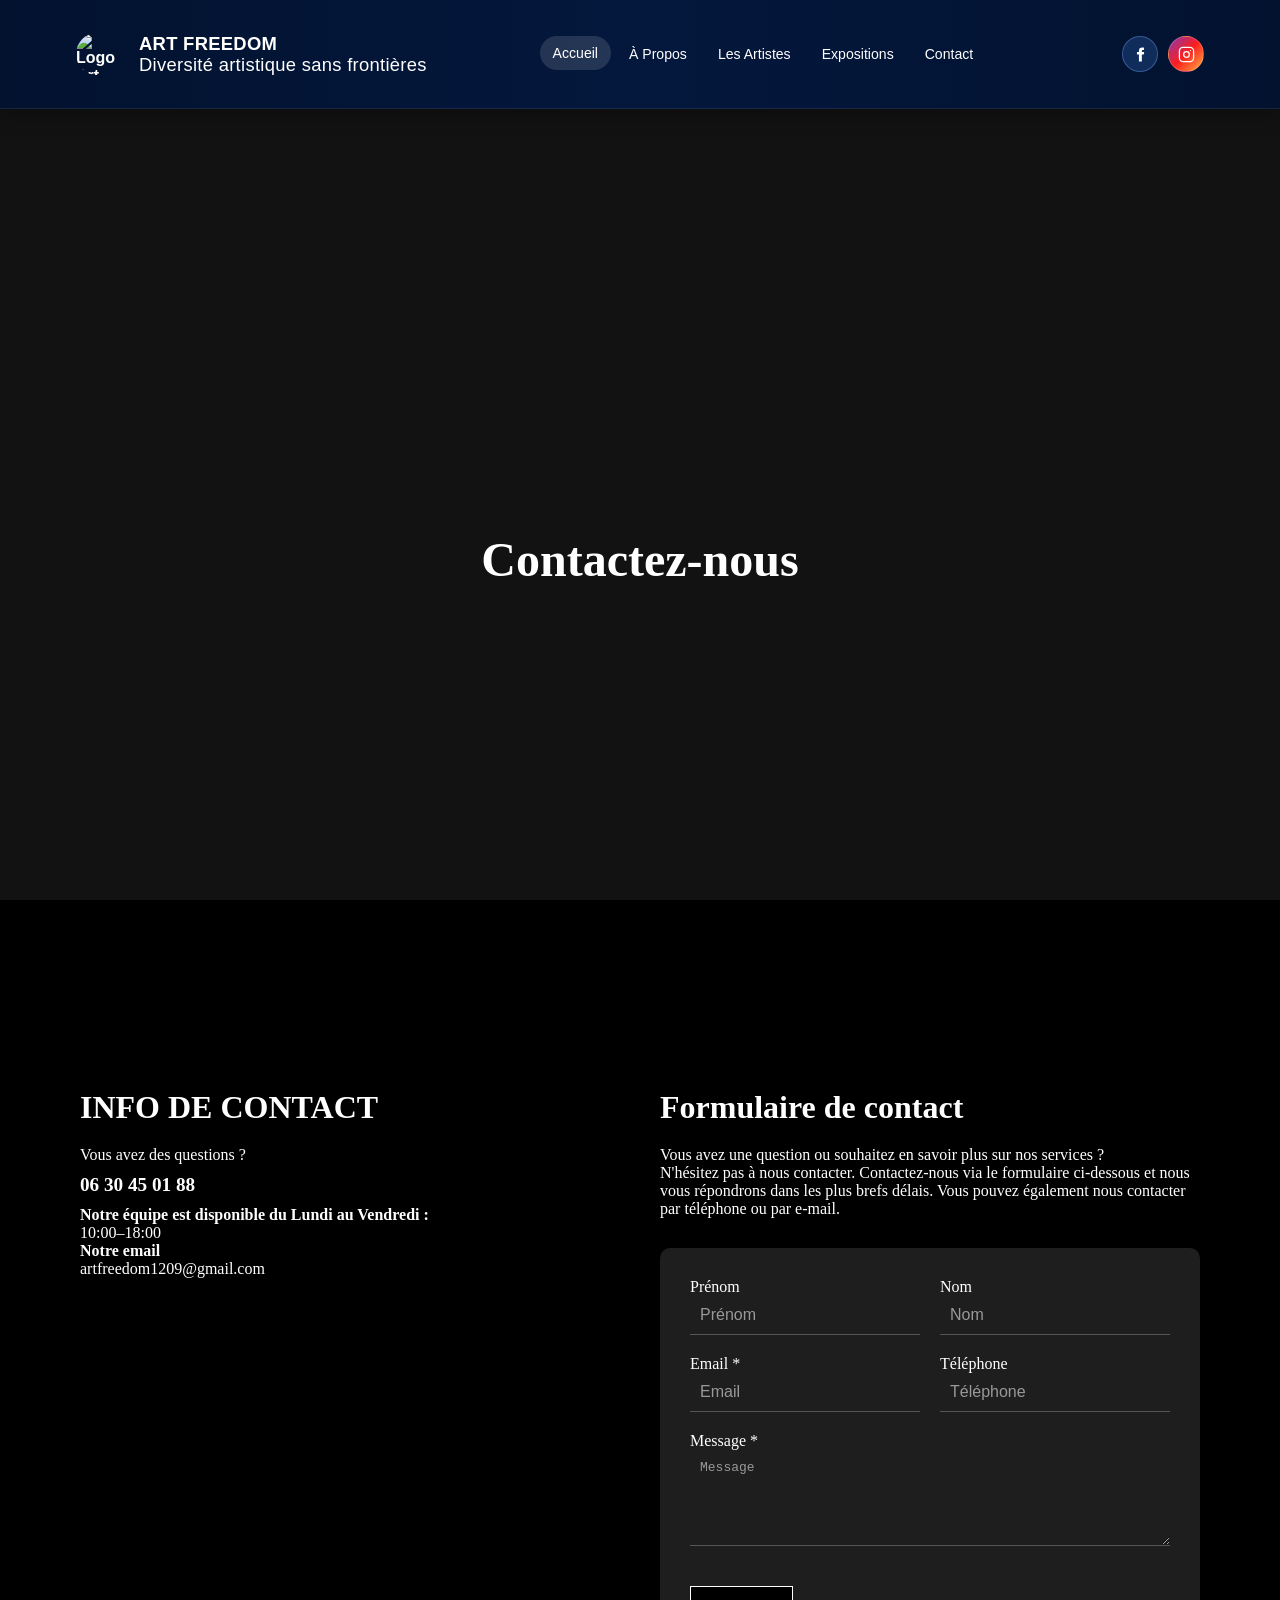
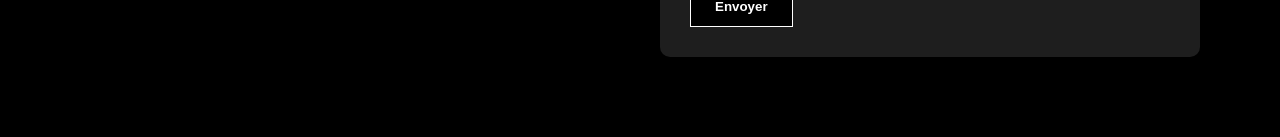
==== contact.html @ 7ae7f848 "Add files via upload" ====
<!DOCTYPE html>
<html lang="fr">
<head>
  <meta charset="UTF-8">
  <meta name="viewport" content="width=device-width, initial-scale=1.0">
  <title>contact- Art Freedom</title>
  <link rel="stylesheet" href="style.css">
</head>
<body>

     <header class="navbar">
  <div class="nav-container">
    
    <!-- Logo -->
    <div class="nav-logo">
      <img src="./image/logo art freedom.jpg" alt="Logo Art Freedom">
      <div class="nav-logo-text">
        <span class="nav-brand">ART FREEDOM</span>
        <span class="nav-tagline">Diversité artistique sans frontières</span>
      </div>
    </div>

    <!-- Menu -->
    <nav class="nav-menu">
      <a href="index.html" class="active">Accueil</a>
      <a href="À propos.html">À propos</a>
      <a href="artistes.html">Les artistes</a>
      <a href="expositions.html">Expositions</a>
      <a href="contact.html">Contact</a>
    </nav>

    <!-- Réseaux sociaux -->
     <div class="nav-socials">
  <a class="social-link social-facebook" href="https://www.facebook.com/expoartfreedom/videos?locale=fr_FR" target="_blank" rel="noopener noreferrer" aria-label="Facebook">
    <svg viewBox="0 0 24 24" aria-hidden="true">
      <path d="M14 8.5V6.8c0-.8.3-1.2 1.2-1.2H17V2.4c-.9-.1-1.8-.2-2.7-.2-2.7 0-4.5 1.6-4.5 4.6v1.7H7v3.6h2.8V22h4.1v-9.9h2.8l.5-3.6H14Z"></path>
    </svg>
  </a>

  <a class="social-link social-instagram" href="https://www.instagram.com/art_freedom_le_collectif" target="_blank" rel="noopener noreferrer" aria-label="Instagram">
    <svg viewBox="0 0 24 24" aria-hidden="true">
      <path d="M7 2h10a5 5 0 0 1 5 5v10a5 5 0 0 1-5 5H7a5 5 0 0 1-5-5V7a5 5 0 0 1 5-5Z"></path>
      <path d="M12 8a4 4 0 1 0 0 8 4 4 0 1 0 0-8Z"></path>
      <path d="M17.5 6.5h.01"></path>
    </svg>
  </a>
</div>
  </div>
</header>

  <!DOCTYPE html>
<html lang="fr">
<head>
  <meta charset="UTF-8" />
  <meta name="viewport" content="width=device-width, initial-scale=1.0"/>
  <title>Contact</title>
  <link rel="stylesheet" href="styles.css" />
</head>
<body>

  <!-- SECTION VIDÉO AVEC TEXTE -->
  <section class="video-section">
    <video autoplay muted loop playsinline class="background-video">
      <source src="./image/5439079-uhd_3840_2160_25fps.mp4" type="video/mp4" />
      Votre navigateur ne supporte pas la vidéo.
    </video>
    <div class="overlay">
      <h1>Contactez-nous</h1>
    </div>
  </section>

  <!-- SECTION CONTACT -->
  <section class="contact-section">
    <div class="contact-left">
      <h2>INFO DE CONTACT</h2>
      <p>Vous avez des questions ?</p>
      <p class="contact-phone">06 30 45 01 88</p>
      <p><strong>Notre équipe est disponible du Lundi au Vendredi :</strong><br>10:00–18:00</p>
      <p><strong>Notre email</strong><br>artfreedom1209@gmail.com</p>
      <div class="social-icons">
      </div>
    </div>

    <div class="contact-right">
      <h2>Formulaire de contact</h2>
      <p>
        Vous avez une question ou souhaitez en savoir plus sur nos services ?<br>
        N'hésitez pas à nous contacter. Contactez-nous via le formulaire ci-dessous
        et nous vous répondrons dans les plus brefs délais.
        Vous pouvez également nous contacter par téléphone ou par e-mail.
      </p>

      <form class="contact-form">
        <div class="form-row">
          <div class="form-group">
            <label for="prenom">Prénom</label>
            <input type="text" id="prenom" placeholder="Prénom" />
          </div>
          <div class="form-group">
            <label for="nom">Nom</label>
            <input type="text" id="nom" placeholder="Nom" />
          </div>
        </div>

        <div class="form-row">
          <div class="form-group">
            <label for="email">Email *</label>
            <input type="email" id="email" placeholder="Email" required />
          </div>
          <div class="form-group">
            <label for="tel">Téléphone</label>
            <input type="tel" id="tel" placeholder="Téléphone" />
          </div>
        </div>

        <div class="form-group full-width">
          <label for="message">Message *</label>
          <textarea id="message" rows="5" placeholder="Message" required></textarea>
        </div>

        <button type="submit">Envoyer</button>
      </form>
    </div>
  </section>

</body>
</html>
---- style.css ----
html, body {
  background-color: #000;
  color: #fff;
  margin: 0;
  padding: 0;
  font-family: sans-serif;
}
* {
  margin: 0;
  padding: 0;
  box-sizing: border-box;
}

body {
  overflow-x: hidden; /* Empêche le scroll horizontal */
}


.navbar {
  position: absolute;
  top: 0;
  left: 0;
  width: 100%;
  z-index: 10;
  background-color: #9e252500;
  padding: 15px 30px;
  font-family: Arial, sans-serif;
}



.nav-container {
  display: flex;
  align-items: center;
  justify-content: space-between;
  max-width: 1200px;
  margin: 0 auto;
}

.nav-logo {
  display: flex;
  align-items: center;
  font-weight: bold;
}

.nav-logo img {
  height: 40px;
  margin-right: 10px;
}

.nav-menu {
  display: flex;
  gap: 25px;
}

.nav-menu a {
  color: #fff;
  text-decoration: none;
  text-transform: capitalize;
  font-weight: 500;
}

.nav-menu a:hover {
  color: #7a00cc;
}

.nav-socials {
  display: flex;
  gap: 15px;
}

.nav-socials img {
  height: 20px;
  transition: transform 0.2s;
}

.nav-socials img:hover {
  transform: scale(1.2);
}




/* ===== VIDÉO EN FOND ===== */
.hero-section {
  position: relative;
  height: 100vh;
  width: 100%;
  overflow: hidden;
 
}

.background-video {
  position: absolute;
  top: 0;
  left: 0;
  height: 100%;
  width: 100%;
  object-fit: cover;
  z-index: 0;
}

/* ===== CONTENU DU HERO ===== */
.hero-content {
  position: relative;
  z-index: 1;
  width: 50%;
  height: 100%;
  display: flex;
  flex-direction: column;
  justify-content: center;
  padding-left: 80px;
  padding-right: 40px;
  color: white;
  background: linear-gradient(to right, rgba(0, 0, 0, 0.6), transparent);
}

.hero-content h1 {
  font-size: 3rem;
  font-weight: bold;
  margin-bottom: 20px;
}

.hero-content p {
  font-size: 1.3rem;
  line-height: 1.6;
}


.mission-section-custom {
  background: #181818;
  color: #fff;
  padding: 80px 0 80px 0;
  display: flex;
  justify-content: center;
}

.mission-content {
  text-align: center;
  max-width: 700px;
  margin: 0 auto;
}

.mission-content h2 {
  font-family: 'Playfair Display', 'Georgia', serif;
  font-size: 2.5rem;
  font-weight: bold;
  margin-bottom: 24px;
  color: #fff;
  letter-spacing: 0.3px;
}

.mission-desc {
  color: #c9c9c9;
  font-size: 1.09rem;
  line-height: 1.7;
  margin-bottom: 50px;
  padding: 0 18px;
}

.mission-quote-box {
  display: flex;
  align-items: center;
  justify-content: center;
  background: #202020;
  box-shadow: 0 0 24px rgba(0,0,0,0.36);
  border-radius: 23px;
  padding: 22px 34px;
  max-width: 520px;
  margin: 0 auto;
  text-align: left;
  gap: 24px;
}

.mission-photo {
  width: 75px;
  height: 75px;
  border-radius: 50%;
  background-size: cover;
  background-position: center;
  margin-right: 10px;
  border: 2px solid #333;
  flex-shrink: 0;
}

.mission-quote-text {
  display: flex;
  flex-direction: column;
  justify-content: center;
}

.mission-quote-text .main-quote {
  color: #e4e4e4;
  font-size: 1.1rem;
  margin: 0 0 8px 0;
  font-style: italic;
}

.mission-quote-text .author {
  color: #ffd86b;
  font-weight: bold;
  font-size: 0.97rem;
  letter-spacing: 0.3px;
}

@media (max-width: 600px) {
  .mission-quote-box {
    flex-direction: column;
    align-items: center;
    padding: 20px 13px;
    text-align: center;
    gap: 8px;
  }
  .mission-photo {
    margin: 0 0 12px 0;
  }
}

.after-hero {
    position: relative;
    width: 100%;
}

.after-hero-video-wrapper {
    height: 500px; /* Taille réduite de la section vidéo */
    overflow: hidden;
}

.after-hero-video {
    width: 100%;
    height: 100%;
    object-fit: cover;
    display: block;
}

/* Bouton centré sur la vidéo */
.btn-artistes {
    position: absolute;
    top: 50%;
    left: 50%;
    transform: translate(-50%, -50%);
    background-color: black;
    color: white;
    padding: 15px 30px;
    border-radius: 8px;
    font-size: 1.2rem;
    font-weight: bold;
    text-decoration: none;
    transition: background-color 0.3s ease;
}

.btn-artistes:hover {
    background-color: #333;
}


body, html {
  margin: 0;
  padding: 0;
  height: 100%;
  font-family: "Montserrat", Arial, sans-serif;
}

.background {
  min-height: 100vh;
  width: 100%;
  background: linear-gradient(135deg, #fa3876 0%, #5352ed 100%);
  background-size: cover;
}

.container {
  max-width: 1200px;
  margin: 0 auto;
  padding: 50px 16px 0 16px;
}

.main-section {
  display: flex;
  gap: 28px;
  align-items: stretch;
  justify-content: center;
  margin-bottom: 32px;
}

.left-block {
  background: #191919;
  color: #fff;
  padding: 40px 40px 28px 40px;
  border-radius: 18px;
  min-width: 330px;
  display: flex;
  flex-direction: column;
  justify-content: center;
}

.left-block h1 {
  margin: 0 0 22px 0;
  font-size: 2.4rem;
}

.cta-btn {
  background: #f3e083;
  color: #222;
  border: none;
  border-radius: 6px;
  padding: 12px 30px;
  font-size: 1rem;
  cursor: pointer;
  font-weight: bold;
  margin-top: 8px;
  transition: background 0.2s;
}
.cta-btn:hover {
  background: #ffd850;
}

.right-block {
  display: flex;
  align-items: center;
  padding: 0;
}

.main-img {
  border-radius: 12px;
  width: 410px;
  height: 210px;
  object-fit: cover;
  background: #eee;
  display: block;
}

.bottom-section {
  display: flex;
  gap: 22px;
  justify-content: center;
  margin-top: 24px;
}

.info-block {
  background: #191919;
  color: #fff;
  padding: 32px 24px 24px 24px;
  border-radius: 16px;
  min-width: 285px;
  max-width: 350px;
  flex: 1 1 0;
}

.info-block h2 {
  margin: 0 0 16px 0;
  font-size: 1.23rem;
  line-height: 1.26;
  font-weight: 700;
}

.info-block ul {
  margin: 0;
  padding-left: 18px;
  font-size: 0.98rem;
  line-height: 1.44;
}

@media (max-width: 992px) {
  .main-section, .bottom-section {
    flex-direction: column;
    align-items: center;
  }
  .main-img {
    width: 100%;
    max-width: 410px;
    height: 180px;
  }
  .info-block {
    min-width: unset;
    width: 95%;
    margin-bottom: 16px;
  }
}




body {
  margin: 0;
  font-family: 'Georgia', serif;
  background-color: #121212;
  color: white;
}

.about-section {
  position: relative;
  padding: 120px 80px 60px 80px; /* ↑ on passe de 60px à 120px pour descendre le contenu */
  background-color: #121212;
  display: flex;
  flex-direction: row;
  justify-content: space-between;
  align-items: flex-start;
}
.about-container {
  max-width: 1000px;
  text-align: center; /* Ajouté */
  margin: 0 auto;     /* Centrage horizontal du bloc */
}
.about-container h1 {
  font-size: 48px;
  margin-bottom: 10px;
}

.about-container h2 {
  font-size: 36px;
  margin-bottom: 30px;
  color: #fff;
}

.about-container p {
  text-align: center;
  font-size: 22px;    /* ou 24px selon ton goût */
}


.side-menu {
  position: absolute;
  top: 80px;
  right: 60px;
}

.side-menu ul {
  list-style: none;
  padding: 0;
  text-align: right;
}

.side-menu li {
  font-size: 20px;
  margin-bottom: 10px;
  color: white;
  cursor: pointer;
}

.side-menu .active {
  color: red;
  border-left: 2px solid gold;
  padding-left: 10px;
}

.side-text {
  writing-mode: vertical-rl;
  transform: rotate(180deg);
  position: absolute;
  left: 30px;
  top: 80px;
  font-size: 28px;
  font-weight: bold;
  color: white;
  letter-spacing: 2px;
}

.about-video-wrapper {
  width: 100%;
  display: flex;
  justify-content: center;
  align-items: center;
  margin: 40px 0 60px 0;
}

.about-video {
  width: 70vw;       /* Largeur adaptative — ajuste à volonté */
  max-width: 900px;  /* valeur à ajuster selon le rendu voulu */
  border-radius: 20px;
  box-shadow: 0 6px 40px rgba(0,0,0,0.4);
  outline: none;
}

.history-section {
  display: flex;
  background-color: #121212;
  padding: 80px;
  align-items: flex-start; /* alignement haut */
  gap: 40px;
}

.history-image {
  flex: 0 0 40%; /* largeur fixe 40% */
}

.history-image img {
  width: 100%; /* l'image prend toute la largeur du conteneur */
  height: auto; /* conserve les proportions */
  border-radius: 8px;
}

.history-content {
  flex: 1 1 60%; /* flex-grow 1 pour remplir l'espace restant */
  max-width: 60%;
  
}

.history-content h2 {
  font-size: 42px;
  margin-bottom: 20px;
  
}

.history-content p {
  font-size: 22px; /* taille plus grande pour meilleur confort */
  line-height: 1.6;
  margin-bottom: 15px;
}

/* Fond général pour sections noires/profondes */
.mission-section, .expos-section {
    background: #181818;
    color: #fff;
}
.valeurs-section {
    background: #121212;
    color: #fff;
}
.mission-section .container,
.valeurs-section .container,
.expos-section .container {
    max-width: 1100px;
    margin: auto;
    padding: 0 28px;
}

/* En-tête Mission */
.logo-header {
    display: flex;
    align-items: flex-start;
    margin-bottom: 16px;
}
.logo-header img {
    height: 62px;
    margin-top: 6px;
    margin-right: 36px;
    border-radius: 10px;
}
.logo-header h1 {
    font-family: 'Playfair Display', Times, serif;
    font-size: 2.6rem;
    font-weight: 700;
    margin-bottom: 0px;
    line-height: 1.1;
}
.logo-header h2 {
    font-family: 'Playfair Display', Times, serif;
    font-size: 2.1rem;
    font-weight: 700;
    margin-top: 13px;
    margin-bottom: 17px;
    line-height: 1.1;
}
.logo-header p {
    color: #fafafa;
    font-size: 1.07rem;
    line-height: 1.44;
    max-width: 720px;
}

/* Grille Mission */
.mission-columns {
    display: flex;
    flex-wrap: wrap;
    gap: 36px;
    margin-bottom: 38px;
}
.mission-columns > div {
    flex: 1 1 260px;
    min-width: 220px;
    max-width: 320px;
}
.mission-columns h3 {
    font-family: 'Playfair Display', Times, serif;
    font-size: 1.11rem;
    font-weight: 700;
    margin-bottom: 9px;
}
.mission-columns p {
    color: #c3c3c3;
    font-size: 1rem;
    margin-bottom: 0;
}

/* Photo mission */
.mission-section img {
    width: 97%;
    max-width: 880px;
    margin: 38px auto 0;
    display: block;
    border-radius: 13px;
    box-shadow: 0 2px 17px rgba(0,0,0,0.12);
}

/* 2 Colonnes Valeurs */
.valeurs-section .container {
    display: flex;
    flex-wrap: wrap;
    gap: 34px;
}
.valeurs-section > .container > div {
    flex: 1 1 370px;
    min-width: 320px;
}
.valeurs-section h2 {
    font-family: 'Playfair Display', Times, serif;
    font-size: 2.28rem;
    font-weight: 700;
    margin-bottom: 13px;
    line-height: 1.12;
}
.valeurs-section p {
    color: #bbb;
    font-size: 1.07rem;
    line-height: 1.4;
}
.valeurs-section h3 {
    font-family: 'Playfair Display', Times, serif;
    margin-top: 18px;
    font-size: 1.19rem;
    font-weight: 700;
    margin-bottom: 3px;
}
.valeurs-section .container > div:first-child > div p {
    color: #c3c3c3;
    font-size: 1rem;
}
.valeurs-section img {
    width: 95%;
    border-radius: 16px;
    box-shadow: 0 2px 16px rgba(0,0,0,0.13);
    margin-top: 10px;
}

/* Expositions : layout */
.expos-section .container {
    display: flex;
    flex-wrap: wrap;
    gap: 44px;
    align-items: flex-start;
}
.expos-section .container > div:first-child {
    flex: 1 1 295px;
    min-width: 242px;
    display: flex;
    flex-direction: column;
    align-items: center;
}
.expos-section img {
    width: 95%;
    max-width: 200px;
    border-radius: 17px;
    margin-bottom: 24px;
}
.expos-section .container > div:last-child {
    flex: 3 1 520px;
    min-width: 340px;
}
.expos-section .container > div:first-child > div {
    background: #222;
    border-radius: 12px;
    color: #fafafa;
    padding: 18px 17px;
    margin-top: 12px;
    min-width: 140px;
    text-align: left;
    font-size: 1.09rem;
    font-weight: 500;
    display: block;
}

.expos-section h2 {
    font-family: 'Playfair Display', Times, serif;
    font-size: 2.15rem;
    font-weight: 700;
    margin-bottom: 15px;
    line-height: 1.12;
}
.expos-section p {
    color: #d7d7d7;
    font-size: 1.08rem;
    margin-bottom: 0px;
    line-height: 1.42;
}
.expos-section span {
    color: #e6bf5e;
    font-weight: bold;
}
.expos-section ul {
    display: flex;
    flex-wrap: wrap;
    gap: 12px;
    list-style: none;
    padding: 0;
    margin: 29px 0 0 0;
}
.expos-section ul li {
    background: #222;
    color: #fff;
    border-radius: 8px;
    padding: 9px 22px;
    min-width: 200px;
    font-size: 1.05rem;
    margin-bottom: 7px;
    font-weight: 500;
}

/* ------ Section Équipe ------ */
.team-section {
  background: #181818;
  color: #fff;
  text-align: center;
  padding: 70px 0 60px;
}
.team-section h2 {
  font-family: 'Playfair Display', Times, serif;
  font-size: 2.2rem;
  margin-bottom: 38px;
  font-weight:700;
}
.team-cards {
  display: flex;
  justify-content: center;
  gap: 40px;
  flex-wrap: wrap;
}
.team-card {
  background: #181818;
  border-radius: 28px;
  box-shadow: 0 4px 30px rgba(0,0,0,0.19);
  padding: 34px 25px 22px 25px;
  min-width: 320px;
  max-width: 340px;
  display: flex;
  flex-direction: column;
  align-items: center;
}
.team-photo {
  width: 164px;
  height: 164px;
  background-size: cover;
  background-position: center;
  border-radius: 50%;
  margin-bottom: 22px;
  border: 7px solid #232323;
  box-shadow: 0 2px 14px rgba(0,0,0,0.17);
}
.team-title {
  font-family: 'Playfair Display', Times, serif;
  font-size: 1.18rem;
  margin-bottom: 10px;
  font-weight: bold;
  text-align: center;
}
.team-desc {
  color: #e4e4e4;
  font-size: 1rem;
  line-height: 1.46;
}

/* ------ Section Impact ------ */
.impact-section {
  position: relative;
  width: 100%;
  min-height: 520px;
  height: 50vw;
  max-height: 700px;
  overflow: hidden;
  display: flex;
  justify-content: center;
  align-items:center;
  margin: 0;
}
.impact-bg {
  position: absolute;
  width: 100%; height: 100%;
  top: 0; left: 0;
  z-index:1;
  overflow: hidden;
}
.impact-video, .impact-img-bg {
  width: 100vw; height: 100%;
  object-fit: cover;
  object-position: center;
  display: block;
}
.impact-overlay {
  position: absolute; top: 0; left: 0; width: 100%; height: 100%;
  background: rgba(11,11,11,0.70);
  z-index: 2;
}
.impact-content {
  position: relative;
  z-index:3;
  width: 100%;
  max-width: 700px;
  margin: auto;
  text-align: left;
  color: #fff;
  padding: 40px 26px;
}
.impact-content h2 {
  font-family: 'Playfair Display', Times, serif;
  font-size: 2.1rem;
  margin-bottom: 13px;
  margin-top: 0;
}
.impact-highlight {
  font-size: 1.19rem;
  font-family: 'Playfair Display', Times, serif;
  margin-bottom: 26px;
  margin-top: 6px;
}
.impact-content p {
  color: #e6e6e6;
  font-size: 1.05rem;
  line-height: 1.47;
  margin-top: 0;
}

/* Responsive */
@media (max-width:850px) {
  .team-cards {flex-direction:column; align-items:center;}
  .team-card {max-width:96vw;}
  .impact-content {padding: 40px 5vw;}
}
@media (max-width:600px) {
  .impact-content h2 { font-size: 1.23rem;}
  .impact-section {min-height:350px; height:400px;}
}


/* Responsive : piles sur mobile */
@media (max-width: 950px) {
    .mission-columns {flex-direction: column;}
    .mission-columns > div {max-width: none;}
    .valeurs-section .container {flex-direction:column;}
    .expos-section .container {flex-direction:column;}
    .expos-section .container > div {margin-right:0;}
}
@media (max-width: 650px) {
    .logo-header, .valeurs-section .container {flex-direction:column;}
    .logo-header img {margin-right:0;margin-bottom:16px;}
    .mission-section h1,
    .mission-section h2,
    .valeurs-section h2,
    .expos-section h2 {font-size:1.5rem;}
}

.media-section {
  background: #0f0f0f;
  padding: 50px 0;
  color: white;
  text-align: center;
}

.media-section h2 {
  font-size: 2rem;
  margin-bottom: 40px;
}

/* VIDEO CAROUSEL */
.carousel-videos {
  position: relative;
  display: flex;
  align-items: center;
  justify-content: center;
  overflow: hidden;
  width: 100%;
  margin-bottom: 50px;
}

.carousel-track {
  display: flex;
  transition: transform 0.5s ease-in-out;
}

.carousel-item {
  flex: 0 0 300px;
  margin: 0 20px;
}

.carousel-item iframe {
  width: 100%;
  height: 180px;
  border-radius: 10px;
}

.carousel-btn {
  background: rgba(255, 255, 255, 0.2);
  border: none;
  color: white;
  font-size: 2rem;
  cursor: pointer;
  z-index: 2;
}

.left-btn {
  margin-right: 20px;
}

.right-btn {
  margin-left: 20px;
}

.partners {
  padding: 60px 20px;
  background: #f0f0f0;
  text-align: center;
}
.partners h2 {
  font-size: 1.8rem;
  margin-bottom: 30px;
}

.partner-slider {
  overflow: hidden;
  position: relative;
}
.slide-track {
  display: flex;
  width: calc(250px * 10); /* nombre d'images * largeur */
  animation: scroll 30s linear infinite;
}
.slide {
  width: 250px;
  height: 100px;
  display: flex;
  justify-content: center;
  align-items: center;
}
.slide img {
  max-width: 100%;
  max-height: 80px;
  object-fit: contain;
 
}
.slide img:hover {
  filter: none;
  opacity: 10;
}

@keyframes scroll {
  0% { transform: translateX(0); }
  100% { transform: translateX(-50%); }
}

.sponsors-section {
  max-width: 1200px;
  margin: 0 auto;
  padding: 80px 20px;
  color: rgb(255, 255, 255); /* texte noir par défaut */
  text-align: left;
}

.sponsors-section h2 {
  font-size: 3rem;
  margin-bottom: 50px;
  font-weight: bold;
  font-family: Georgia, serif;
}

.sponsors-grid {
  display: grid;
  grid-template-columns: repeat(4, 1fr);
  gap: 20px;
}

.sponsor-card {
  background-color: white;
  border-radius: 20px;
  display: flex;
  align-items: center;
  justify-content: center;
  height: 200px;
  overflow: hidden;
  padding: 20px;
}

.sponsor-card img {
  max-width: 100%;
  max-height: 100%;
  object-fit: contain;
}

.af-hero {
  width: 100vw;
  display: flex;
  justify-content: center;
  background: #000;
  padding: 0;
  margin: 0;
}

.af-hero-bg {
  position: relative;
  height: 490px;
  width: 710px;
  margin: 60px 0 0 0;
  border-radius: 23px;
  overflow: hidden;
  box-shadow: 0 4px 32px rgba(0,0,0,0.27);
}

.af-hero-bg img {
  width: 100%;
  height: 100%;
  object-fit: cover;
  display: block;
}

.af-hero-overlay {
  position: absolute;
  top: 0;
  left: 0;
  width: 93%;
  min-height: 99%;
  background: rgba(15, 17, 18, 0.87);
  color: #fff;
  border-radius: 20px;
  padding: 49px 40px 36px 38px;
  box-sizing: border-box;
  display: flex;
  flex-direction: column;
  justify-content: center;
}

.af-hero-overlay h1 {
  margin: 0 0 21px 0;
  font-family: 'Georgia', serif;
  font-size: 2.3rem;
  line-height: 1.11;
  font-weight: bold;
  letter-spacing: -0.5px;
}

.af-hero-overlay h1 span {
  display: block;
  font-size: 2.25rem;
  font-weight: bold;
  margin-top: 1px;
}

.af-hero-overlay p {
  font-family: 'Georgia', serif;
  margin: 0 0 20px 0;
  font-size: 1.03rem;
  line-height: 1.52;
  color: #eaeaea;
  font-weight: 400;
  max-width: 490px;
}

.af-btn {
  display: inline-block;
  background: #fae376;
  color: #23241f;
  border: none;
  border-radius: 9px;
  font-family: 'Georgia', serif;
  font-size: 1.04rem;
  font-weight: 500;
  padding: 13px 33px 12px 32px;
  text-decoration: none;
  box-shadow: 0 2px 8px rgba(0,0,0,0.13);
  margin-top: 8px;
  cursor: pointer;
  transition: background 0.18s;
}

.af-btn:hover {
  background: #ffe28c;
}



/* CONTAINER PRINCIPAL */
.content-container {
  max-width: 1200px;
  margin: 0 auto;
  padding: 40px 20px;
}

/* TITRE DE SECTION */
.content-container h2 {
  font-size: 2.5rem;
  text-align: center;
  margin-bottom: 60px;
  color: #ffffff;
  font-family: 'Arial', sans-serif;
}

/* GRILLE DES ARTISTES */
.artists-grid {
  display: grid;
  grid-template-columns: repeat(auto-fit, minmax(250px, 1fr));
  gap: 30px;
}

/* CARRE ARTISTE */
.artist-square {
  position: relative;
  overflow: hidden;
  border-radius: 10px;
  cursor: pointer;
  text-decoration: none;
}

/* IMAGE D'ARTISTE */
.artist-image {
  width: 100%;
  padding-top: 100%; /* carré */
  background-size: cover;
  background-position: center;
  position: relative;
  transition: transform 0.4s ease;
}

/* EFFET HOVER ZOOM */
.artist-square:hover .artist-image {
  transform: scale(1.1);
}

/* OVERLAY AVEC NOM & FLECHE */
.artist-overlay {
  position: absolute;
  bottom: 0;
  width: 100%;
  background: rgba(0, 0, 0, 0.6);
  color: white;
  padding: 15px 20px;
  display: flex;
  justify-content: space-between;
  align-items: center;
  font-family: 'Arial', sans-serif;
  font-size: 1rem;
  transition: background 0.3s ease;
}

.artist-square:hover .artist-overlay {
  background: rgba(0, 0, 0, 0.8);
}

/* FLÈCHE DROITE */
.artist-overlay .arrow {
  font-size: 1.5rem;
  transition: transform 0.3s ease;
}

.artist-square:hover .arrow {
  transform: translateX(5px);
}

/* POPUP OEUVRES */
.popup {
  display: none;
  position: fixed;
  z-index: 999;
  top: 0;
  left: 0;
  height: 100%;
  width: 100%;
  background: rgba(0,0,0,0.8);
  justify-content: center;
  align-items: center;
}

.popup-content {
  background: white;
  padding: 30px;
  max-width: 800px;
  width: 90%;
  max-height: 90vh;
  overflow-y: auto;
  border-radius: 10px;
  position: relative;
}

.close-popup {
  position: absolute;
  top: 20px;
  right: 20px;
  font-size: 2rem;
  cursor: pointer;
}

/* OEUVRES GRID */
.works-grid {
  display: grid;
  grid-template-columns: repeat(auto-fit, minmax(200px, 1fr));
  gap: 20px;
  margin-top: 20px;
}

.work img {
  width: 100%;
  border-radius: 5px;
  object-fit: cover;
}

.work h3 {
  font-size: 1.2rem;
  margin-top: 10px;
}

.work p {
  font-size: 0.9rem;
  color: #555;
}

/* RESPONSIVE */
@media (max-width: 768px) {
  .content-container h2 {
    font-size: 2rem;
  }

  .artist-overlay {
    font-size: 0.9rem;
    padding: 10px 15px;
  }

  .artist-overlay .arrow {
    font-size: 1.2rem;
  }
}


.artist-overlay {
  position: absolute;
  bottom: 0;
  width: 100%;
  padding: 20px;
  background: none;
  display: flex;
  justify-content: space-between;
  align-items: center;
}

.artist-overlay span {
  font-size: 1.1rem;
  font-weight: 500;
}

.artist-overlay .arrow {
  font-size: 1.5rem;
}

.artists-list-section {
  padding: 100px 20px 60px 20px; /* Plus d’espace en haut */
  background-color: #111;
  color: white;
}


.hero-text {
  background: rgba(240, 234, 234, 0.993); /* fond semi-transparent pour le texte */
  padding: 10px 20px;
  border-radius: 10px;
}


.hero-artistes {
  position: relative;
  height: 800px;             /* Ou la hauteur de ton choix */
  overflow: hidden;
  display: flex;
  align-items: center;       /* <-- Centre verticalement le contenu */
  justify-content: center;   /* <-- Centre horizontalement */
  padding: 0;                /* Enlève les paddings latéraux pour le centrage pur */
  color: white;
  z-index: 1;
  margin-bottom: 0;
}

.hero-text {
  position: relative;
  z-index: 1;
  background: rgba(0, 0, 0, 0.55); /* Fond sombre semi-transparent pour la lisibilité */
  padding: 28px 40px;
  border-radius: 14px;
  color: #fff;                 /* Texte blanc */
  text-align: center;          /* <-- Centre aussi le texte lui-même */
  font-size: 2.8rem;           /* Grand titre, ajuste si besoin */
  font-family: 'Playfair Display', 'Georgia', serif;
  box-shadow: 0 4px 30px rgba(0,0,0,0.22);
}

/* Option : adapte l'aspect responsive */
@media (max-width: 800px) {
  .hero-artistes {
    height: 320px;
  }
  .hero-text {
    font-size: 1.5rem;
    padding: 17px 8vw;
  }
}


.contenu-hero {
  position: relative;
  z-index: 1;
  color: white;
  padding: 40px;
  display: flex;
  flex-direction: column;
  justify-content: flex-end;
  height: 100%;
}
.popup {
  display: none;
  position: fixed;
  z-index: 1000;
  inset: 0;
  background: rgba(0, 0, 0, 0.8);
  justify-content: center;
  align-items: center;
  padding: 40px 20px;
}

.popup-content {
  background: #6e6a6a;
  max-width: 900px;
  width: 100%;
  max-height: 90vh;
  overflow-y: auto;
  padding: 30px;
  border-radius: 12px;
  position: relative;
}

.close-popup {
  position: absolute;
  top: 15px;
  right: 20px;
  font-size: 30px;
  cursor: pointer;
}

.works-grid {
  display: grid;
  grid-template-columns: repeat(auto-fit, minmax(240px, 1fr));
  gap: 20px;
  margin-top: 20px;
}

.work {
  background: #070000;
  padding: 15px;
  border-radius: 10px;
  text-align: center;
}

.work img {
  max-width: 100%;
  border-radius: 8px;
  margin-bottom: 10px;
}

.temoignages-section {
  position: relative;
  overflow: hidden;
  padding: 100px 40px;
}

.temoignages-video-wrapper {
  position: absolute;
  top: 0; left: 0; right: 0; bottom: 0;
  z-index: 0;
}

.temoignages-video {
  width: 100%;
  height: 100%;
  object-fit: cover;
}

.temoignages-content {
  position: relative;
  z-index: 1;
  display: grid;
  grid-template-columns: repeat(auto-fit, minmax(340px, 1fr));
  gap: 40px;
  max-width: 1300px;
  margin: auto;
}

.temoignage-card {
  background-color: rgba(30, 20, 10, 0.85);
  border-radius: 25px;
  padding: 35px 30px;
  color: #fff;
  text-align: center;
  box-shadow: 0 0 20px rgba(0, 0, 0, 0.3);
  display: flex;
  flex-direction: column;
  justify-content: space-between;
}

.temoignage-photo {
  width: 100px;
  height: 100px;
  background-size: cover;
  background-position: center;
  border-radius: 50%;
  margin: 0 auto 20px;
  border: 3px solid #fff;
}

.temoignage-text {
  font-size: 17px;
  line-height: 1.7;
  margin-bottom: 15px;
}

.temoignage-nom {
  margin-top: auto;
  font-weight: bold;
  color: #d8d840;
  font-size: 16px;
}

.temoignages-section {
  position: relative;
  overflow: hidden;
}

.temoignages-texte-sur-video {
  position: absolute;
  top: 0%;
  width: 100%;
  text-align: center;
  color: white;
  z-index: 2; /* S'assure que le texte passe au-dessus de la vidéo */
  text-shadow: 0 0 10px rgba(0, 0, 0, 0.7);
  padding: 0 20px;
}

.temoignages-texte-sur-video h2 {
  font-size: 2em;
  margin: 0.2em 0;
}

.temoignages-texte-sur-video p {
  font-size: 1.5em;
  margin: 0;
}


.postuler-section {
  position: relative;
  min-height: 600px; /* ou 700px, ou même 100vh si tu veux plein écran */
  padding: 100px 40px;
  overflow: hidden;
  display: flex;
  align-items: center; /* pour centrer verticalement si tu veux */
}

.postuler-video-wrapper {
  position: absolute;
  top: 0; left: 0; right: 0; bottom: 0;
  z-index: 0;
}

.postuler-video {
  width: 100%;
  height: 100%;
  object-fit: cover;
}

.postuler-content {
  position: relative;
  z-index: 1;
  display: flex;
  flex-wrap: wrap;
  align-items: center;
  justify-content: space-between;
  max-width: 1300px;
  margin: auto;
  gap: 40px;
}

.postuler-left {
  flex: 1 1 300px;
  color: white;
  z-index: 1;
}

.postuler-left h2 {
  font-size: 38px;
  margin-bottom: 10px;
}

.postuler-left p {
  font-size: 18px;
}

.postuler-right {
  display: grid;
  grid-template-columns: repeat(auto-fit, minmax(260px, 1fr));
  gap: 20px;
  flex: 1 1 600px;
}

.postuler-critere {
  background-color: rgba(255, 255, 255, 0.2);
  color: #000;
  padding: 20px;
  border-radius: 15px;
  font-size: 16px;
  line-height: 1.5;
  font-weight: 500;
  backdrop-filter: blur(5px);
}

.reasons-section {
  background-color: #e9d451; /* jaune comme sur le site */
  padding: 60px 0;
  font-family: "Playfair Display", serif; /* proche du site */
}

.reasons-wrapper {
  max-width: 1300px;
  margin: 0 auto;
  padding: 0 20px;
  text-align: center;
}

.reasons-title {
  font-size: 50px;
  color: white;
  text-transform: uppercase;
  margin-bottom: 50px;
  line-height: 1.1;
}

.reasons-container {
  display: grid;
  grid-template-columns: repeat(3, 1fr);
  grid-auto-rows: 300px;
  gap: 10px;
}

.reason-item {
  position: relative;
  background-size: cover;
  background-position: center;
  overflow: hidden;
  display: flex;
  align-items: flex-end;
  justify-content: center;
}

.reason-item::before {
  content: "";
  position: absolute;
  inset: 0;
  background: rgba(0, 0, 0, 0.0);
  transition: background 0.3s ease;
}

.reason-item:hover::before {
  background: rgba(0, 0, 0, 0.6);
}

.reason-item p {
  position: relative;
  color: white;
  font-size: 26px;
  margin: 0 15px 20px;
  line-height: 1.2;
  text-align: center;
  z-index: 1;
}

/* deuxième ligne : seulement 2 blocs centrés */
.reasons-container > .reason-item:nth-child(4),
.reasons-container > .reason-item:nth-child(5) {
  grid-column: span 1;
}

/* mise en place des zones pour centrer la 2e ligne */
.reasons-container {
  grid-template-areas:
    "a b c"
    ". d e";
}


.reasons-container > .reason-item:nth-child(1) { grid-area: a; }
.reasons-container > .reason-item:nth-child(2) { grid-area: b; }
.reasons-container > .reason-item:nth-child(3) { grid-area: c; }
.reasons-container > .reason-item:nth-child(4) { grid-area: d; }
.reasons-container > .reason-item:nth-child(5) { grid-area: e; }

.rejoindre-section {
  position: relative;
  width: 100%;
  height: 100vh;
  overflow: hidden;
  display: flex;
  align-items: center;
  justify-content: center;
  color: white;
  font-family: 'Georgia', serif;
}

.rejoindre-video-wrapper {
  position: absolute;
  top: 0;
  left: 0;
  width: 100%;
  height: 100%;
  z-index: 0;
  overflow: hidden;
}

.rejoindre-video {
  width: 100%;
  height: 100%;
  object-fit: cover;
}

.rejoindre-content {
  position: relative;
  z-index: 1;
  display: flex;
  flex-direction: row;
  justify-content: space-between;
  padding: 5vw;
  width: 100%;
  max-width: 1400px;
  box-sizing: border-box;
}

.rejoindre-left {
  flex: 1;
  max-width: 40%;
}

.rejoindre-left h2 {
  font-size: 2.5rem;
  margin-bottom: 1rem;
}

.rejoindre-left p {
  font-size: 1.2rem;
  line-height: 1.6;
}

.rejoindre-right {
  flex: 1;
  max-width: 55%;
  display: grid;
  grid-template-columns: 1fr 1fr;
  gap: 2rem;
}

.rejoindre-card {
  background-color: rgba(255, 255, 255, 0.2);
  backdrop-filter: blur(6px);
  border-radius: 15px;
  padding: 1.5rem;
  font-size: 1.1rem;
  line-height: 1.6;
  box-shadow: 0 4px 15px rgba(0, 0, 0, 0.3);
  color: white;
}

/* Responsive */
@media (max-width: 900px) {
  .rejoindre-content {
    flex-direction: column;
    align-items: flex-start;
  }

  .rejoindre-left,
  .rejoindre-right {
    max-width: 100%;
  }

  .rejoindre-right {
    grid-template-columns: 1fr;
  }
}

.faq-section {
  max-width: 900px;
  margin: 50px auto;
  color: #ddd;
  font-family: Arial, sans-serif;
}

.faq-section h2 {
  font-family: 'Playfair Display', serif;
  font-size: 2.8rem;
  color: white;
  margin-bottom: 30px;
}

.faq-item {
  margin-bottom: 15px;
  background-color: #1a1a1a;
  border-radius: 10px;
  overflow: hidden;
}

.faq-question {
  width: 100%;
  background-color: #1a1a1a;
  border: none;
  padding: 15px 20px;
  color: #bbb;
  font-size: 1.1rem;
  text-align: left;
  cursor: pointer;
  position: relative;
  display: flex;
  justify-content: space-between;
  align-items: center;
}

.faq-question:hover {
  color: white;
}

.faq-answer {
  max-height: 0;
  overflow: hidden;
  transition: max-height 0.3s ease, padding 0.3s ease;
  padding: 0 30px;
  color: #ccc;
  background-color: #222;
}

.faq-answer p {
  margin: 15px 0;
  line-height: 1,5;
}

.faq-question[aria-expanded="true"] .icon {
  transform: rotate(45deg);
  transition: transform 0.3s ease;
}

.faq-question[aria-expanded="true"] {
  color: white;
}

.faq-question .icon {
  font-size: 1.5rem;
  transition: transform 0.3s ease;
}


.video-section {
  position: relative;
  width: 100%;
  height: 100vh;
  overflow: hidden;
}

.background-video {
  width: 100%;
  height: 100%;
  object-fit: cover;
}

.overlay {
  position: absolute;
  top: 50%;
  left: 50%;
  transform: translate(-50%, -50%);
  color: white;
  text-align: center;
}

.overlay h1 {
  font-size: 3em;
  font-weight: bold;
}

* {
  margin: 0;
  padding: 0;
  box-sizing: border-box;
}

body, html {
  font-family: 'Georgia', serif;
  color: #fff;
  height: 100%;
  width: 100%;
}

.exposition-section {
  position: relative;
  width: 100%;
  height: 100vh;
  overflow: hidden;
  display: flex;
  justify-content: center;
  align-items: center;
}

.background-video {
  position: absolute;
  top: 50%;
  left: 50%;
  min-width: 100%;
  min-height: 100%;
  width: auto;
  height: auto;
  z-index: 0;
  transform: translate(-50%, -50%);
  object-fit: cover;
}

.background-overlay {
  position: absolute;
  inset: 0;
  background: rgba(0,0,0,0.5);
  z-index: 1;
}

.exposition-content {
  position: relative;
  z-index: 2;
  max-width: 900px;
  padding: 40px;
  text-align: left;
}

.title {
  font-size: 48px;
  margin-bottom: 20px;
  font-weight: bold;
}

.subtitle {
  font-size: 18px;
  margin-bottom: 50px;
  max-width: 80%;
  line-height: 1.6;
}

.expo-card {
  border-top: 1px solid rgba(255,255,255,0.2);
  padding-top: 20px;
  position: relative;
}

.expo-date {
  color: #ccc;
  font-size: 16px;
  margin-bottom: 10px;
}

.expo-title {
  color: #f9d342;
  font-size: 24px;
  margin-bottom: 15px;
  font-weight: normal;
}

.expo-info {
  font-size: 14px;
  margin-bottom: 15px;
  color: #e0e0e0;
}

.expo-description {
  font-size: 15px;
  line-height: 1.6;
  color: #ddd;
  max-width: 90%;
}

.details-btn {
  background-color: #000;
  color: #fff;
  padding: 10px 20px;
  border: none;
  margin-top: 20px;
  font-family: 'Georgia', serif;
  cursor: pointer;
  transition: background-color 0.3s;
}

.expos-passees-section {
  background: #000;
  padding: 60px 24px;
}

/* === EXPOSITIONS PASSÉES === */
.expos-passees-section {
  background: #000;
  padding: 60px 24px;
}

.expos-passees-section h1 {
  color: #fff;
  text-align: center;
  font-family: 'Playfair Display', 'Georgia', serif;
  font-size: 2.7rem;
  margin-bottom: 44px;
  letter-spacing: 0.5px;
  font-weight: bold;
}

.expos-passees-section .expos-grid {
  display: grid;
  grid-template-columns: repeat(3, 1fr);
  gap: 44px 36px;
  justify-items: center;
}

.expos-passees-section .expo-card {
  background: #18181a;
  border-radius: 17px;
  box-shadow: 0 8px 34px rgba(0,0,0,0.28);
  overflow: hidden;
  display: flex;
  flex-direction: column;
  width: 100%;
  max-width: 370px;
  color: #fff;
  border: 1px solid #232326;
  transition: transform 0.16s, box-shadow 0.15s;
}

.expos-passees-section .expo-card:hover {
  box-shadow: 0 10px 54px rgba(86,70,230,0.21), 0 2.5px 20px rgba(100,65,210,0.10);
  transform: translateY(-7px) scale(1.025);
}

.expos-passees-section .expo-image {
  width: 100%;
  aspect-ratio: 16/10;
  background-size: cover;
  background-position: center;
  border-bottom: 1px solid #242424;
}

.expos-passees-section .expo-content {
  padding: 22px 20px 23px 20px;
  display: flex;
  flex-direction: column;
  height: 100%;
}

.expos-passees-section .expo-content h3 {
  color: #fff;
  font-family: 'Playfair Display', serif;
  font-weight: bold;
  font-size: 1.08rem;
  margin: 0 0 13px 0;
  line-height: 1.28;
  min-height: 32px;
}

.expos-passees-section .expo-date {
  color: #ffe375;
  font-size: 0.98rem;
  font-weight: 600;
  margin-bottom: 12px;
  letter-spacing: 0.15px;
}

.expos-passees-section .expo-content p {
  color: #ededed;
  font-size: 1.01rem;
  margin: 0 0 18px 0;
  flex: 1;
}

.expos-passees-section .expo-btn {
  display: inline-block;
  align-self: flex-start;
  background: #fff6a0;
  border: none;
  color: #111;
  font-family: Arial, sans-serif;
  font-weight: bold;
  font-size: 1rem;
  padding: 8px 23px;
  border-radius: 7px;
  margin-top: 9px;
  text-decoration: none;
  box-shadow: 0 2px 10px rgba(180,160,40,0.12);
  transition: background 0.18s, color 0.18s;
}

.expos-passees-section .expo-btn:hover {
  background: #ffe05b;
  color: #222;
}

/* === RESPONSIVE GRID === */
@media (max-width: 1100px) {
  .expos-passees-section .expos-grid {
    grid-template-columns: repeat(2, 1fr);
    gap: 32px 24px;
  }
}

@media (max-width: 700px) {
  .expos-passees-section .expos-grid {
    grid-template-columns: 1fr;
    gap: 24px;
  }

  .expos-passees-section h1 {
    font-size: 2rem;
  }

  .expos-passees-section .expo-content h3 {
    font-size: 1rem;
  }

  .expos-passees-section .expo-content p {
    font-size: 0.97rem;
  }
}

/* === POPUP LIGHTBOX POUR EXPOS === */
.expo-popup {
  position: fixed;
  inset: 0;
  background: rgba(0,0,0,0.92);
  display: flex;
  align-items: center;
  justify-content: center;
  z-index: 9000;
  animation: fadeInExpoPopup 0.18s;
}

@keyframes fadeInExpoPopup {
  from { opacity: 0; } to { opacity: 1; }
}

.expo-popup-content {
  position: relative;
  padding: 18px;
  background: none;
  border-radius: 12px;
  max-width: 90vw;
  max-height: 90vh;
  display: flex;
  align-items: center;
  justify-content: center;
}

.expo-popup-content img {
  max-width: 80vw;
  max-height: 80vh;
  border-radius: 15px;
  box-shadow: 0 6px 44px rgba(0,0,0,0.42);
  border: 3px solid #fff1a1;
  background: #1b1b1b;
  display: block;
}

.expo-popup-close {
  position: absolute;
  top: -14px;
  right: -8px;
  color: #fffbe5;
  background: #111;
  border-radius: 60%;
  font-size: 44px;
  font-weight: normal;
  cursor: pointer;
  padding: 0 8px;
  z-index: 10;
  transition: background .16s, color .16s;
  border: 2px solid #ffe375;
}

.expo-popup-close:hover {
  color: #222 !important;
  background: #ffe375;
}


/* SECTION CONTACT */
.contact-section {
  display: flex;
  padding: 60px;
  background-color: #000;
  color: white;
  flex-wrap: wrap;
}

.contact-left, .contact-right {
  flex: 1;
  min-width: 300px;
  padding: 20px;
}

.contact-left h2,
.contact-right h2 {
  font-size: 2em;
  margin-bottom: 20px;
}

.contact-phone {
  font-size: 1.2em;
  font-weight: bold;
  margin: 10px 0;
}

.social-icons img {
  width: 30px;
  height: 30px;
  margin-right: 10px;
  margin-top: 20px;
  filter: invert(1);
}

/* FORMULAIRE */
.contact-form {
  background-color: #1e1e1e;
  padding: 30px;
  border-radius: 10px;
  margin-top: 30px;
}

.form-row {
  display: flex;
  gap: 20px;
  flex-wrap: wrap;
}

.form-group {
  flex: 1;
  display: flex;
  flex-direction: column;
  margin-bottom: 20px;
}

.full-width {
  width: 100%;
}

input, textarea {
  padding: 10px;
  border: none;
  border-bottom: 1px solid #555;
  background-color: transparent;
  color: white;
  font-size: 1em;
}

input::placeholder,
textarea::placeholder {
  color: #999;
}

button {
  background-color: black;
  color: white;
  border: 1px solid white;
  padding: 12px 24px;
  font-weight: bold;
  cursor: pointer;
  margin-top: 20px;
}

button:hover {
  background-color: white;
  color: black;
}

/* ===== NAVBAR PRO ===== */

.navbar {
  position: sticky;
  top: 0;
  width: 100%;
  z-index: 1000;
  background: rgba(12, 12, 12, 0.92);
  backdrop-filter: blur(12px);
  border-bottom: 1px solid rgba(255, 255, 255, 0.12);
  box-shadow: 0 8px 25px rgba(0, 0, 0, 0.35);
  font-family: Arial, sans-serif;
}

.nav-container {
  max-width: 1200px;
  height: 78px;
  margin: 0 auto;
  padding: 0 35px;
  display: flex;
  align-items: center;
  justify-content: space-between;
}

/* Logo */
.nav-logo {
  display: flex;
  align-items: center;
  gap: 12px;
  font-weight: 700;
}

.nav-logo img {
  width: 46px;
  height: 46px;
  object-fit: cover;
  border-radius: 8px;
}

.nav-logo span {
  color: #fff;
  font-size: 1.15rem;
  letter-spacing: 0.3px;
  white-space: nowrap;
}

/* Menu */
.nav-menu {
  display: flex;
  align-items: center;
  gap: 8px;
}

.nav-menu a {
  color: #f1f1f1;
  text-decoration: none;
  font-size: 0.98rem;
  font-weight: 500;
  padding: 10px 14px;
  border-radius: 999px;
  transition: background 0.25s ease, color 0.25s ease, transform 0.25s ease;
}

.nav-menu a:hover,
.nav-menu a.active {
  background: rgba(255, 255, 255, 0.12);
  color: #ffffff;
  transform: translateY(-1px);
}

/* Réseaux sociaux */
.nav-socials {
  display: flex;
  align-items: center;
  gap: 12px;
}

.nav-socials a {
  width: 36px;
  height: 36px;
  border-radius: 50%;
  background: rgba(255, 255, 255, 0.10);
  display: flex;
  align-items: center;
  justify-content: center;
  transition: background 0.25s ease, transform 0.25s ease;
}

.nav-socials a:hover {
  background: rgba(255, 255, 255, 0.22);
  transform: translateY(-2px);
}

.nav-socials img {
  width: 18px;
  height: 18px;
  object-fit: contain;
  display: block;
}

/* Responsive navbar */
@media (max-width: 850px) {
  .nav-container {
    height: auto;
    min-height: 78px;
    padding: 18px 22px;
    flex-direction: column;
    gap: 16px;
  }

  .nav-menu {
    flex-wrap: wrap;
    justify-content: center;
  }

  .nav-socials {
    justify-content: center;
  }
}
/* ===== NAVBAR VERSION PLUS PRO / PLUS EPAISSE ===== */

.navbar {
  position: sticky;
  top: 0;
  z-index: 1000;
  width: 100%;
  background: linear-gradient(90deg, #02122f 0%, #04183d 50%, #02122f 100%);
  border-bottom: 1px solid rgba(255, 255, 255, 0.08);
  box-shadow: 0 10px 30px rgba(0, 0, 0, 0.35);
}

.nav-container {
  max-width: 1300px;
  margin: 0 auto;
  min-height: 96px;
  padding: 0 32px;
  display: flex;
  align-items: center;
  justify-content: space-between;
  gap: 24px;
}

/* ===== LOGO ===== */

.nav-logo {
  display: flex;
  align-items: center;
  gap: 16px;
  min-width: 260px;
}

.nav-logo img {
  width: 58px;
  height: 58px;
  object-fit: cover;
  border-radius: 50%;
  display: block;
}

.nav-logo-text {
  display: flex;
  flex-direction: column;
  line-height: 1.1;
}

.nav-brand {
  color: #ffffff;
  font-size: 1.05rem;
  font-weight: 700;
  letter-spacing: 1px;
  text-transform: uppercase;
}

.nav-tagline {
  color: #e7e7e7;
  font-size: 0.82rem;
  font-weight: 400;
  margin-top: 2px;
}

/* ===== MENU ===== */

.nav-menu {
  display: flex;
  align-items: center;
  justify-content: center;
  gap: 8px;
  flex: 1;
}

.nav-menu a {
  color: #ffffff;
  text-decoration: none;
  font-size: 1rem;
  font-weight: 500;
  padding: 14px 18px;
  border-radius: 999px;
  transition: background 0.25s ease, transform 0.25s ease, color 0.25s ease;
}

.nav-menu a:hover {
  background: rgba(255, 255, 255, 0.08);
  transform: translateY(-1px);
}

.nav-menu a.active {
  background: rgba(255, 255, 255, 0.12);
}

/* ===== RESEAUX SOCIAUX ===== */

.nav-socials {
  display: flex;
  align-items: center;
  gap: 14px;
  min-width: 140px;
  justify-content: flex-end;
}

.nav-socials a {
  width: 46px;
  height: 46px;
  border-radius: 50%;
  display: flex;
  align-items: center;
  justify-content: center;
  text-decoration: none;
  transition: transform 0.25s ease, box-shadow 0.25s ease;
}

.nav-socials a:first-child {
  background: rgba(43, 92, 165, 0.35);
  border: 1px solid rgba(126, 174, 255, 0.35);
}

.nav-socials a:last-child {
  background: linear-gradient(135deg, #833ab4, #fd1d1d, #fcb045);
  border: 1px solid rgba(255, 255, 255, 0.18);
}

.nav-socials a:hover {
  transform: translateY(-2px) scale(1.04);
  box-shadow: 0 8px 18px rgba(0, 0, 0, 0.28);
}

.nav-socials img {
  width: 20px;
  height: 20px;
  object-fit: contain;
  display: block;
}

/* ===== SEPARATION AVEC LA SECTION D'APRES ===== */

.hero-section,
.hero-artistes,
.exposition-section,
.video-section,
.about-section {
  margin-top: 0;
}

/* ===== RESPONSIVE ===== */

@media (max-width: 1100px) {
  .nav-container {
    flex-wrap: wrap;
    justify-content: center;
    padding: 18px 20px;
  }

  .nav-logo,
  .nav-socials {
    min-width: unset;
  }

  .nav-menu {
    order: 3;
    width: 100%;
    flex-wrap: wrap;
  }
}

@media (max-width: 700px) {
  .nav-container {
    min-height: auto;
    padding: 16px;
    gap: 16px;
  }

  .nav-logo {
    flex-direction: column;
    text-align: center;
  }

  .nav-logo-text {
    align-items: center;
  }

  .nav-brand {
    font-size: 0.95rem;
  }

  .nav-tagline {
    font-size: 0.75rem;
  }

  .nav-menu {
    gap: 4px;
  }

  .nav-menu a {
    padding: 10px 14px;
    font-size: 0.95rem;
  }

  .nav-socials a {
    width: 42px;
    height: 42px;
  }
}
/* ===== NAVBAR PRO COMPACTE ===== */

.navbar {
  position: sticky;
  top: 0;
  z-index: 1000;
  width: 100%;
  background: linear-gradient(90deg, #02122f 0%, #04183d 50%, #02122f 100%);
  border-bottom: 1px solid rgba(255, 255, 255, 0.08);
  box-shadow: 0 6px 18px rgba(0, 0, 0, 0.28);
}

.nav-container {
  max-width: 1180px;
  margin: 0 auto;
  min-height: 68px;
  padding: 0 26px;
  display: flex;
  align-items: center;
  justify-content: space-between;
  gap: 18px;
}

/* Logo */
.nav-logo {
  display: flex;
  align-items: center;
  gap: 11px;
  min-width: 220px;
}

.nav-logo img {
  width: 42px;
  height: 42px;
  object-fit: cover;
  border-radius: 50%;
  display: block;
}

.nav-logo-text {
  display: flex;
  flex-direction: column;
  line-height: 1.05;
}

.nav-brand {
  color: #ffffff;
  font-size: 0.92rem;
  font-weight: 700;
  letter-spacing: 0.8px;
  text-transform: uppercase;
}

.nav-tagline {
  color: #e4e4e4;
  font-size: 0.68rem;
  font-weight: 400;
  margin-top: 2px;
}

/* Menu */
.nav-menu {
  display: flex;
  align-items: center;
  justify-content: center;
  gap: 5px;
  flex: 1;
}

.nav-menu a {
  color: #ffffff;
  text-decoration: none;
  font-size: 0.88rem;
  font-weight: 500;
  padding: 9px 13px;
  border-radius: 999px;
  transition: background 0.25s ease, transform 0.25s ease, color 0.25s ease;
}

.nav-menu a:hover {
  background: rgba(255, 255, 255, 0.08);
  transform: translateY(-1px);
}

.nav-menu a.active {
  background: rgba(255, 255, 255, 0.13);
}

/* Réseaux sociaux */
.nav-socials {
  display: flex;
  align-items: center;
  gap: 10px;
  min-width: 105px;
  justify-content: flex-end;
}

.nav-socials a {
  width: 36px;
  height: 36px;
  border-radius: 50%;
  display: flex;
  align-items: center;
  justify-content: center;
  text-decoration: none;
  transition: transform 0.25s ease, box-shadow 0.25s ease;
}

.nav-socials a:first-child {
  background: rgba(43, 92, 165, 0.35);
  border: 1px solid rgba(126, 174, 255, 0.35);
}

.nav-socials a:last-child {
  background: linear-gradient(135deg, #833ab4, #fd1d1d, #fcb045);
  border: 1px solid rgba(255, 255, 255, 0.18);
}

.nav-socials a:hover {
  transform: translateY(-2px) scale(1.03);
  box-shadow: 0 6px 14px rgba(0, 0, 0, 0.25);
}

.nav-socials img {
  width: 16px;
  height: 16px;
  object-fit: contain;
  display: block;
}

/* Séparation propre avec la section suivante */
.hero-section,
.hero-artistes,
.exposition-section,
.video-section,
.about-section {
  margin-top: 0;
}

/* Responsive */
@media (max-width: 1000px) {
  .nav-container {
    min-height: auto;
    padding: 14px 20px;
    flex-wrap: wrap;
    justify-content: center;
  }

  .nav-logo {
    min-width: unset;
  }

  .nav-menu {
    order: 3;
    width: 100%;
    flex-wrap: wrap;
  }

  .nav-socials {
    min-width: unset;
  }
}

@media (max-width: 650px) {
  .nav-container {
    padding: 13px 14px;
    gap: 12px;
  }

  .nav-logo {
    flex-direction: column;
    text-align: center;
    gap: 7px;
  }

  .nav-logo img {
    width: 38px;
    height: 38px;
  }

  .nav-logo-text {
    align-items: center;
  }

  .nav-brand {
    font-size: 0.86rem;
  }

  .nav-tagline {
    font-size: 0.64rem;
  }

  .nav-menu {
    gap: 4px;
  }

  .nav-menu a {
    padding: 8px 11px;
    font-size: 0.82rem;
  }

  .nav-socials a {
    width: 34px;
    height: 34px;
  }

  .nav-socials img {
    width: 15px;
    height: 15px;
  }
}

/* ===== SECTION À PROPOS PLUS GRANDE + SÉPARATION ===== */

.about-section {
  position: relative;
  min-height: 520px;
  padding: 150px 80px 120px;
  background: #0d0d0d;
  display: flex;
  justify-content: center;
  align-items: center;
  text-align: center;
}

/* Contenu centré */
.about-container {
  max-width: 1050px;
  margin: 0 auto;
}

.about-container h1 {
  font-size: 52px;
  margin-bottom: 18px;
  color: #ffffff;
}

.about-container h2 {
  font-size: 38px;
  margin-bottom: 34px;
  color: #ffffff;
}

.about-container p {
  max-width: 980px;
  margin: 0 auto;
  font-size: 23px;
  line-height: 1.35;
  color: #f2f2f2;
}

/* Ligne de séparation entre À propos et Histoire */
.about-section::after {
  content: "";
  position: absolute;
  left: 50%;
  bottom: 0;
  width: 82%;
  height: 1px;
  transform: translateX(-50%);
  background: linear-gradient(
    90deg,
    transparent,
    rgba(255, 255, 255, 0.35),
    transparent
  );
}

/* Petit espace propre au début de la section histoire */
.history-section {
  padding-top: 90px;
  background: #0d0d0d;
}
/* ===== ACCUEIL ART FREEDOM - VERSION PREMIUM DIFFERENTE ===== */

.home-hero-alt {
  position: relative;
  min-height: calc(100vh - 68px);
  width: 100%;
  overflow: hidden;
  background: #050505;
  display: flex;
  align-items: center;
  font-family: Georgia, 'Times New Roman', serif;
}

/* Vidéo de fond */
.home-hero-alt-video {
  position: absolute;
  inset: 0;
  width: 100%;
  height: 100%;
  object-fit: cover;
  object-position: center;
  z-index: 0;
}

/* Overlay sombre artistique */
.home-hero-alt-dark {
  position: absolute;
  inset: 0;
  z-index: 1;
  background:
    radial-gradient(circle at 75% 30%, rgba(255, 160, 70, 0.22), transparent 28%),
    radial-gradient(circle at 20% 80%, rgba(40, 80, 160, 0.28), transparent 32%),
    linear-gradient(90deg, rgba(0, 0, 0, 0.88), rgba(0, 0, 0, 0.55), rgba(0, 0, 0, 0.78));
}

/* Contenu principal */
.home-hero-alt-content {
  position: relative;
  z-index: 2;
  width: 100%;
  max-width: 1250px;
  margin: 0 auto;
  padding: 90px 40px 170px;
  display: flex;
  justify-content: flex-start;
}

/* Carte vitrée */
.home-hero-alt-card {
  max-width: 720px;
  padding: 42px;
  border-radius: 28px;
  background: rgba(10, 10, 10, 0.56);
  border: 1px solid rgba(255, 255, 255, 0.14);
  backdrop-filter: blur(13px);
  box-shadow: 0 25px 70px rgba(0, 0, 0, 0.45);
}

.home-eyebrow {
  display: inline-block;
  margin-bottom: 22px;
  color: #f5a13a;
  font-size: 0.82rem;
  font-weight: 800;
  text-transform: uppercase;
  letter-spacing: 4px;
}

.home-hero-alt-card h1 {
  margin: 0;
  color: #ffffff;
  font-size: clamp(2.8rem, 5vw, 5.4rem);
  line-height: 0.98;
  font-weight: 800;
  letter-spacing: -1.4px;
  text-shadow: 0 8px 28px rgba(0, 0, 0, 0.5);
}

.home-hero-alt-card p {
  max-width: 640px;
  margin: 28px 0 0;
  color: rgba(255, 255, 255, 0.86);
  font-size: 1.08rem;
  line-height: 1.75;
}

/* Boutons */
.home-hero-alt-actions {
  margin-top: 32px;
  display: flex;
  gap: 16px;
  flex-wrap: wrap;
}

.home-alt-btn {
  display: inline-flex;
  align-items: center;
  justify-content: center;
  min-height: 48px;
  padding: 0 26px;
  border-radius: 999px;
  text-decoration: none;
  font-size: 0.95rem;
  font-weight: 700;
  transition: transform 0.25s ease, background 0.25s ease, border-color 0.25s ease;
}

.home-alt-btn:hover {
  transform: translateY(-2px);
}

.home-alt-btn.primary {
  background: #f5a13a;
  color: #101010;
}

.home-alt-btn.primary:hover {
  background: #ffb85a;
}

.home-alt-btn.secondary {
  color: #ffffff;
  background: transparent;
  border: 1px solid rgba(255, 255, 255, 0.32);
}

.home-alt-btn.secondary:hover {
  background: rgba(255, 255, 255, 0.12);
}

/* Bandeau statistiques en bas */
.home-hero-alt-stats {
  position: absolute;
  left: 50%;
  bottom: 38px;
  transform: translateX(-50%);
  z-index: 3;
  width: min(1120px, calc(100% - 60px));
  display: grid;
  grid-template-columns: repeat(4, 1fr);
  overflow: hidden;
  border-radius: 24px;
  background: rgba(255, 255, 255, 0.075);
  border: 1px solid rgba(255, 255, 255, 0.14);
  backdrop-filter: blur(14px);
  box-shadow: 0 18px 50px rgba(0, 0, 0, 0.35);
}

.home-hero-alt-stats div {
  padding: 24px 26px;
  border-right: 1px solid rgba(255, 255, 255, 0.12);
}

.home-hero-alt-stats div:last-child {
  border-right: none;
}

.home-hero-alt-stats strong {
  display: block;
  color: #ffffff;
  font-size: 1.85rem;
  line-height: 1;
  margin-bottom: 9px;
}

.home-hero-alt-stats span {
  color: rgba(255, 255, 255, 0.78);
  font-size: 0.92rem;
  line-height: 1.35;
}

/* Responsive */
@media (max-width: 950px) {
  .home-hero-alt {
    min-height: auto;
  }

  .home-hero-alt-content {
    padding: 80px 24px 40px;
  }

  .home-hero-alt-card {
    padding: 32px;
  }

  .home-hero-alt-stats {
    position: relative;
    left: auto;
    bottom: auto;
    transform: none;
    width: calc(100% - 48px);
    margin: 0 auto 40px;
    grid-template-columns: repeat(2, 1fr);
  }

  .home-hero-alt-stats div:nth-child(2) {
    border-right: none;
  }

  .home-hero-alt-stats div:nth-child(1),
  .home-hero-alt-stats div:nth-child(2) {
    border-bottom: 1px solid rgba(255, 255, 255, 0.12);
  }
}

@media (max-width: 600px) {
  .home-hero-alt-content {
    padding: 60px 18px 30px;
  }

  .home-hero-alt-card {
    padding: 26px;
    border-radius: 22px;
  }

  .home-hero-alt-card h1 {
    font-size: 2.7rem;
    line-height: 1.05;
  }

  .home-hero-alt-card p {
    font-size: 1rem;
    line-height: 1.6;
  }

  .home-alt-btn {
    width: 100%;
  }

  .home-hero-alt-stats {
    width: calc(100% - 36px);
    grid-template-columns: 1fr;
  }

  .home-hero-alt-stats div {
    border-right: none;
    border-bottom: 1px solid rgba(255, 255, 255, 0.12);
  }

  .home-hero-alt-stats div:last-child {
    border-bottom: none;
  }
}

.home-hero-alt-card {
  max-width: 720px;
  padding: 0;
  border-radius: 0;
  background: transparent;
  border: none;
  backdrop-filter: none;
  box-shadow: none;
}
.social-link {
  width: 42px;
  height: 42px;
  border-radius: 50%;
  display: flex;
  align-items: center;
  justify-content: center;
  color: #ffffff; /* couleur de l’icône */
  text-decoration: none;
}

.social-link svg {
  width: 18px;
  height: 18px;
  display: block;
}

.social-facebook {
  background: #0f2f67;
  border: 1px solid rgba(255, 255, 255, 0.18);
}

.social-instagram {
  background: linear-gradient(135deg, #833ab4, #fd1d1d, #fcb045);
  border: 1px solid rgba(255, 255, 255, 0.18);
}
.nav-socials {
  display: flex;
  align-items: center;
  gap: 10px;
}

.social-link {
  width: 36px;
  height: 36px;
  border-radius: 50%;
  display: flex;
  align-items: center;
  justify-content: center;
  color: #ffffff;
  text-decoration: none;
  transition: transform 0.25s ease, box-shadow 0.25s ease;
}

.social-link:hover {
  transform: translateY(-2px);
  box-shadow: 0 6px 14px rgba(0, 0, 0, 0.25);
}

.social-link svg {
  width: 17px;
  height: 17px;
  display: block;
}

/* Facebook : icône pleine */
.social-facebook {
  background: #0f3d80;
  border: 1px solid rgba(255, 255, 255, 0.22);
}

.social-facebook svg {
  fill: currentColor;
}

/* Instagram : icône en contour */
.social-instagram {
  background: linear-gradient(135deg, #833ab4, #fd1d1d, #fcb045);
  border: 1px solid rgba(255, 255, 255, 0.22);
}

.social-instagram svg {
  fill: none;
  stroke: currentColor;
  stroke-width: 1.8;
  stroke-linecap: round;
  stroke-linejoin: round;
}
/* ===== FOOTER ART FREEDOM ===== */

.site-footer {
  background: #050505;
  color: #ffffff;
  border-top: 1px solid rgba(255, 255, 255, 0.12);
  padding: 55px 20px 0;
  font-family: Georgia, 'Times New Roman', serif;
}

.footer-container {
  max-width: 1250px;
  margin: 0 auto;
  display: grid;
  grid-template-columns: 1.5fr 0.8fr 1fr;
  gap: 60px;
}

.footer-logo {
  display: flex;
  align-items: center;
  gap: 14px;
  margin-bottom: 22px;
}

.footer-logo img {
  width: 52px;
  height: 52px;
  border-radius: 50%;
  object-fit: cover;
}

.footer-logo h2 {
  margin: 0;
  font-size: 1.15rem;
  letter-spacing: 2px;
  color: #ffffff;
}

.footer-logo p {
  margin: 3px 0 0;
  font-size: 0.9rem;
  color: #d8d8d8;
}

.footer-text {
  max-width: 480px;
  color: #d5d5d5;
  font-size: 1rem;
  line-height: 1.7;
}

.footer-links,
.footer-contact {
  display: flex;
  flex-direction: column;
}

.footer-links h3,
.footer-contact h3 {
  margin: 0 0 18px;
  font-size: 1.05rem;
  color: #f5a13a;
  letter-spacing: 1px;
  text-transform: uppercase;
}

.footer-links a,
.footer-contact a {
  color: #e7e7e7;
  text-decoration: none;
  margin-bottom: 12px;
  font-size: 0.98rem;
  transition: color 0.25s ease, transform 0.25s ease;
}

.footer-links a:hover,
.footer-contact a:hover {
  color: #f5a13a;
  transform: translateX(3px);
}

.footer-socials {
  display: flex;
  gap: 12px;
  margin-top: 14px;
}

.footer-socials a {
  width: 38px;
  height: 38px;
  border-radius: 50%;
  display: flex;
  align-items: center;
  justify-content: center;
  color: #ffffff;
  text-decoration: none;
  transition: transform 0.25s ease, box-shadow 0.25s ease;
}

.footer-socials a:first-child {
  background: #0f3d80;
}

.footer-socials a:last-child {
  background: linear-gradient(135deg, #833ab4, #fd1d1d, #fcb045);
}

.footer-socials a:hover {
  transform: translateY(-2px);
  box-shadow: 0 8px 18px rgba(0, 0, 0, 0.35);
}

.footer-socials svg {
  width: 17px;
  height: 17px;
  display: block;
}

.footer-socials a:first-child svg {
  fill: currentColor;
}

.footer-socials a:last-child svg {
  fill: none;
  stroke: currentColor;
  stroke-width: 1.8;
  stroke-linecap: round;
  stroke-linejoin: round;
}

.footer-bottom {
  margin-top: 45px;
  padding: 18px 0;
  text-align: center;
  border-top: 1px solid rgba(255, 255, 255, 0.09);
}

.footer-bottom p {
  margin: 0;
  color: #aaa;
  font-size: 0.9rem;
}

/* Responsive footer */
@media (max-width: 850px) {
  .footer-container {
    grid-template-columns: 1fr;
    gap: 35px;
    text-align: center;
  }

  .footer-logo {
    justify-content: center;
  }

  .footer-text {
    margin: 0 auto;
  }

  .footer-socials {
    justify-content: center;
  }

  .footer-links a:hover,
  .footer-contact a:hover {
    transform: none;
  }
}
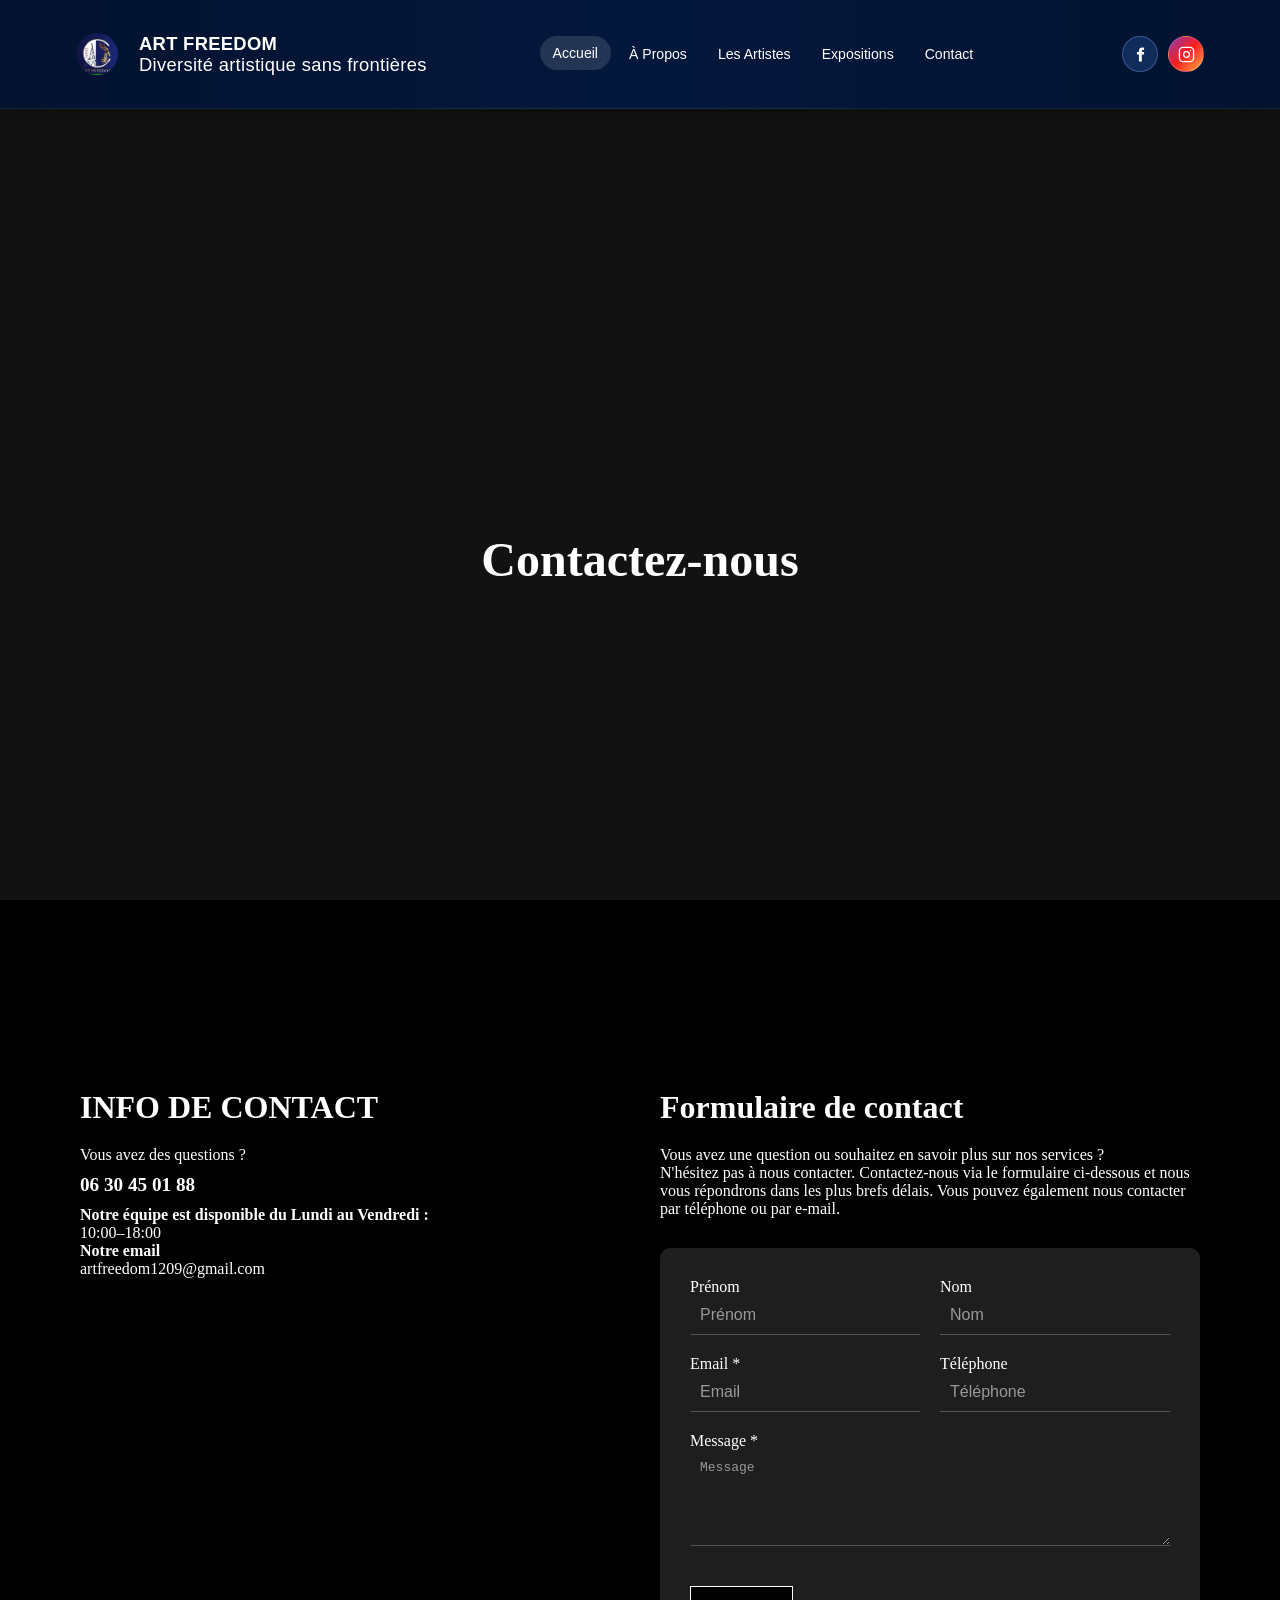
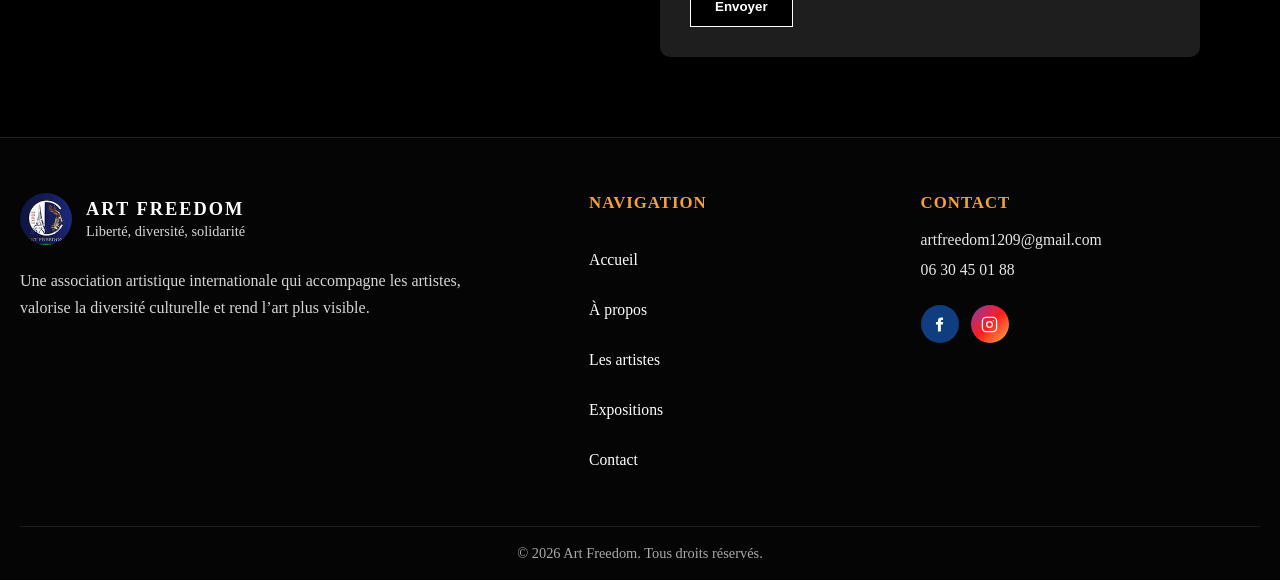
==== commit 2db56878: "Update contact.html" ====
--- a/contact.html
+++ b/contact.html
@@ -122,6 +122,60 @@
       </form>
     </div>
   </section>
+  <footer class="site-footer">
+    <div class="footer-container">
 
+      <div class="footer-brand">
+        <div class="footer-logo">
+          <img src="./image/logo art freedom.jpg" alt="Logo Art Freedom">
+          <div>
+            <h2>ART FREEDOM</h2>
+            <p>Liberté, diversité, solidarité</p>
+          </div>
+        </div>
+
+        <p class="footer-text">
+          Une association artistique internationale qui accompagne les artistes,
+          valorise la diversité culturelle et rend l’art plus visible.
+        </p>
+      </div>
+
+      <div class="footer-links">
+        <h3>Navigation</h3>
+        <a href="index.html">Accueil</a>
+        <a href="À propos.html">À propos</a>
+        <a href="artistes.html">Les artistes</a>
+        <a href="expositions.html">Expositions</a>
+        <a href="contact.html">Contact</a>
+      </div>
+
+      <div class="footer-contact">
+        <h3>Contact</h3>
+        <a href="mailto:artfreedom1209@gmail.com">artfreedom1209@gmail.com</a>
+        <a href="tel:0630450188">06 30 45 01 88</a>
+
+        <div class="footer-socials">
+          <a href="https://www.facebook.com/expoartfreedom/videos?locale=fr_FR" target="_blank" rel="noopener noreferrer" aria-label="Facebook">
+            <svg viewBox="0 0 24 24" aria-hidden="true">
+              <path d="M14 8.5V6.8c0-.8.3-1.2 1.2-1.2H17V2.4c-.9-.1-1.8-.2-2.7-.2-2.7 0-4.5 1.6-4.5 4.6v1.7H7v3.6h2.8V22h4.1v-9.9h2.8l.5-3.6H14Z"></path>
+            </svg>
+          </a>
+
+          <a href="https://www.instagram.com/art_freedom_le_collectif" target="_blank" rel="noopener noreferrer" aria-label="Instagram">
+            <svg viewBox="0 0 24 24" aria-hidden="true">
+              <path d="M7 2h10a5 5 0 0 1 5 5v10a5 5 0 0 1-5 5H7a5 5 0 0 1-5-5V7a5 5 0 0 1 5-5Z"></path>
+              <path d="M12 8a4 4 0 1 0 0 8 4 4 0 1 0 0-8Z"></path>
+              <path d="M17.5 6.5h.01"></path>
+            </svg>
+          </a>
+        </div>
+      </div>
+
+    </div>
+
+    <div class="footer-bottom">
+      <p>© 2026 Art Freedom. Tous droits réservés.</p>
+    </div>
+  </footer>
 </body>
 </html>
--- a/style.css
+++ b/style.css
@@ -3265,4 +3265,33 @@
   .footer-contact a:hover {
     transform: none;
   }
-}+}
+
+.footer {
+  background: #111;
+  color: white;
+  text-align: center;
+  padding: 25px 15px;
+  margin-top: 60px;
+}
+
+.footer p {
+  margin-bottom: 10px;
+}
+
+.footer-links {
+  display: flex;
+  justify-content: center;
+  gap: 20px;
+  flex-wrap: wrap;
+}
+
+.footer-links a {
+  color: white;
+  text-decoration: none;
+  font-weight: 500;
+}
+
+.footer-links a:hover {
+  text-decoration: underline;
+}
